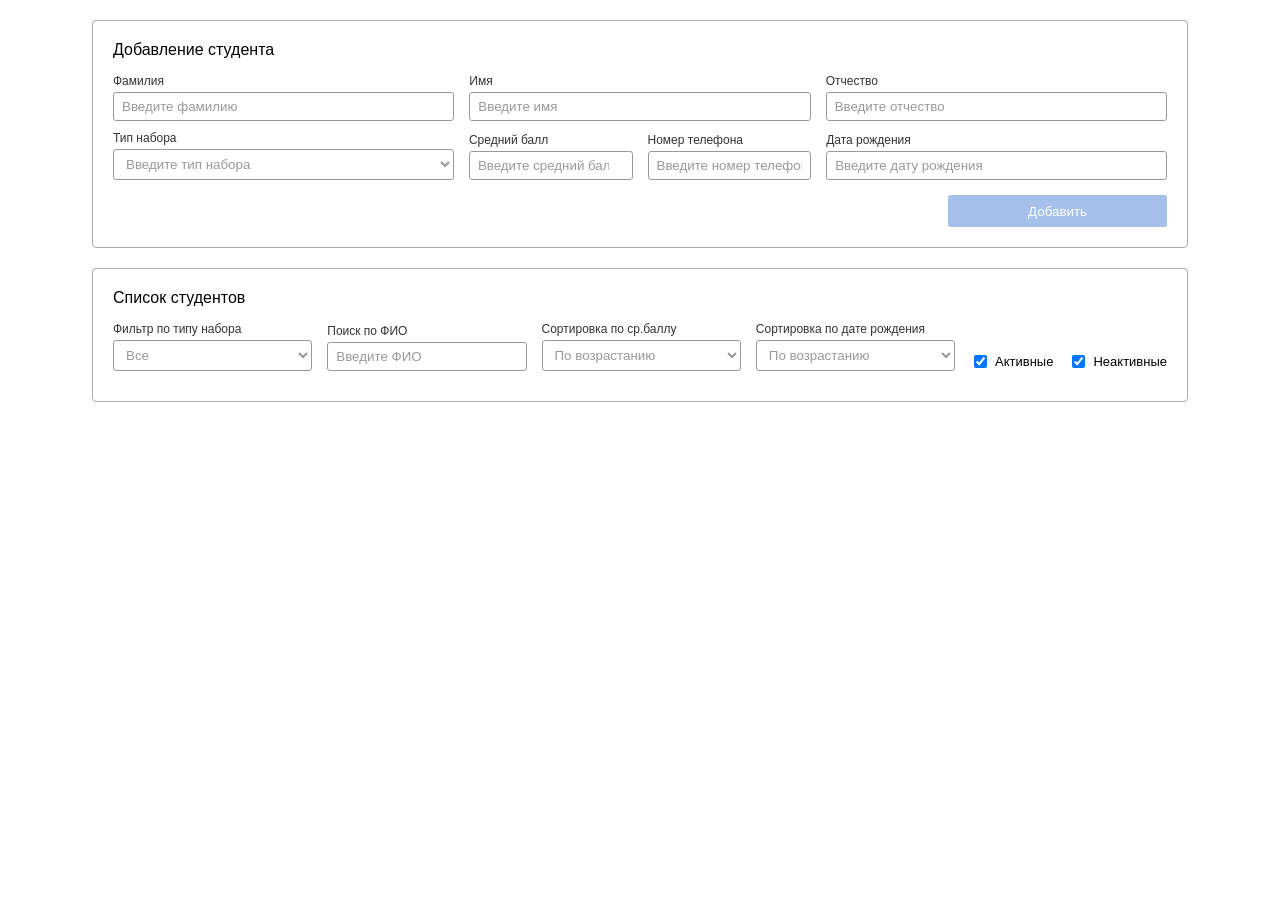
==== index.html @ 14b7da73 "Add files via upload" ====
<!DOCTYPE html>
<html lang="ru">
<head>
    <meta charset="UTF-8">
    <title>Управление студентами</title>
    <link rel="stylesheet" href="style.css">
</head>
<body>
    <div class="page">
        <fieldset class="card">
            <label>Добавление студента</label>
            <div class="line">
                <div class="field">
                    <label>Фамилия</label>
                    <input type="text" id="lastName" placeholder="Введите фамилию">
                </div>
                <div class="field">
                    <label>Имя</label>
                    <input type="text" id="firstName" placeholder="Введите имя">
                </div>
                <div class="field">
                    <label>Отчество</label>
                    <input type="text" id="middleName" placeholder="Введите отчество">
                </div>
            </div>
            <div class="line">
                <div class="field">
                    <label>Тип набора</label>
                    <select id="enrollmentType">
                        <option value="" disabled selected hidden>Введите тип набора</option>
                        <option value="Бюджетный">Бюджетный</option>
                        <option value="Целевой">Целевой</option>
                        <option value="Коммерческий">Коммерческий</option>
                    </select>
                </div>
                <div class="field half">
                    <label>Средний балл</label>
                    <input type="number" step="0.1" id="avgScore" placeholder="Введите средний балл">
                </div>
                <div class="field half">
                    <label>Номер телефона</label>
                    <input type="text" id="phone" placeholder="Введите номер телефона">
                </div>
                <div class="field">
                    <label>Дата рождения</label>
                    <input type="text" id="birthDate" placeholder="Введите дату рождения">
                </div>
            </div>
            <div class="line-btn">
                <button id="saveBtn" class="btn-primary">Добавить</button>
            </div>
        </fieldset>

        <fieldset class="card">
            <label>Список студентов</label>
            <div class="filters">
                <div class="field">
                    <label>Фильтр по типу набора</label>
                    <select id="filter">
                        <option value="">Все</option>
                        <option value="Бюджетный">Бюджетный</option>
                        <option value="Целевой">Целевой</option>
                        <option value="Коммерческий">Коммерческий</option>
                    </select>
                </div>
                <div class="field">
                    <label>Поиск по ФИО</label>
                    <input type="text" id="searchFio" placeholder="Введите ФИО">
                </div>
                <div class="field">
                    <label>Сортировка по ср.баллу</label>
                    <select id="sortScore">
                        <option value="up">По возрастанию</option>
                        <option value="down">По убыванию</option>
                    </select>
                </div>
                <div class="field">
                    <label>Сортировка по дате рождения</label>
                    <select id="sortBirth">
                        <option value="up">По возрастанию</option>
                        <option value="down">По убыванию</option>
                    </select>
                </div>
                <label class="check"><input type="checkbox" id="showActive" checked> Активные</label>
                <label class="check"><input type="checkbox" id="showInactive" checked> Неактивные</label>
            </div>

            <div id="studentsList" class="students-list"></div>
        </fieldset>
    </div>

    <div id="deleteWindow" class="delete-window">
        <div class="delete-box">
            <button id="deleteClose" class="delete-close">✕</button>
            <h3 class="delete-title">Удаление карточки студента</h3>
            <p class="delete-text">Вы действительно хотите удалить карточку студента <b id="deleteName"></b>?</p>
            <div class="delete-buttons">
                <button id="deleteNo" class="delete-btn no">Отменить</button>
                <button id="deleteYes" class="delete-btn yes">Удалить</button>
            </div>
        </div>
    </div>

    <script src="script.js"></script>
</body>
</html>
---- style.css ----
* { box-sizing: border-box; font-family: Arial, sans-serif; }

body {
    margin: 0;
    padding: 20px;
}

.page {
    max-width: 1100px;
    margin: 0 auto;
}

.card {
    border: 1px solid #aaa;
    border-radius: 4px;
    padding: 20px;
    margin-bottom: 20px;
}

.card > label {
    display: block;
    margin-bottom: 15px;
}

.line, .filters {
    display: flex;
    gap: 15px;
    flex-wrap: wrap;
    align-items: flex-end;
    margin-bottom: 10px;
}

.line-btn {
    margin-top: 15px;
    display: flex;
    justify-content: flex-end;
}

.field {
    display: flex;
    flex-direction: column;
    flex: 1;
    min-width: 140px;
}

.field.half {
    flex: 0.48;
    min-width: 0;
}

.field label {
    font-size: 12px;
    margin-bottom: 4px;
    color: #333;
}

input, select {
    padding: 6px 8px;
    border: 1px solid #999;
    border-radius: 3px;
    background: #fff;
}

.btn-primary {
    background: #2f6fdb;
    color: #fff;
    border: none;
    padding: 8px 80px;
    border-radius: 3px;
    cursor: pointer;
    height: 32px;
}

.btn-primary:hover { background: #2558b3; }

.btn-primary:disabled {
    background: #a5c0eb;
    cursor: not-allowed;
}

.check {
    display: flex;
    align-items: center;
    gap: 5px;
    font-size: 13px;
}

.students-list {
    max-height: 400px;
    overflow-y: auto;
    margin-top: 10px;
}

.student-card {
    border-radius: 4px;
    padding: 12px 15px;
    margin-bottom: 10px;
    position: relative;
    border: 1px solid #aaa;
}

.student-card.active { background: #c8e6c9; }
.student-card.inactive { background: #f5b7b1; }

.student-card h3 {
    margin: 0 0 8px;
    font-size: 14px;
}

.student-card p {
    margin: 2px 0;
    font-size: 13px;
}

.actions {
    position: absolute;
    top: 12px;
    right: 12px;
    display: flex;
    gap: 10px;
}

.actions button {
    background: none;
    border: none;
    cursor: pointer;
    font-size: 16px;
    color: #2f6fdb;
}

.actions button.delete { color: #c0392b; }

input,
select,
textarea {
    color: #999;
}

input::placeholder,
textarea::placeholder {
    color: #999;
    opacity: 1;
}

.delete-window {
    position: fixed;
    top: 0;
    left: 0;
    width: 100%;
    height: 100%;
    background: rgba(0, 0, 0, 0.4);
    display: none;
    align-items: center;
    justify-content: center;
}

.delete-window.show {
    display: flex;
}

.delete-box {
    background: #fff;
    padding: 20px;
    border: 1px solid #aaa;
    border-radius: 4px;
    max-width: 420px;
    width: 90%;
    position: relative;
}

.delete-close {
    position: absolute;
    top: 15px;
    right: 15px;
    background: none;
    border: none;
    font-size: 16px;
    color: #999;
    cursor: pointer;
}

.delete-title {
    margin: 0 0 12px;
    font-size: 16px;
    color: #333;
}

.delete-text {
    margin: 0 0 20px;
    font-size: 13px;
    color: #333;
    line-height: 1.5;
}

.delete-buttons {
    display: flex;
    justify-content: flex-end;
    gap: 10px;
}

.delete-btn {
    padding: 8px 24px;
    border-radius: 3px;
    cursor: pointer;
    font-size: 13px;
}

.delete-btn.no {
    background: #fff;
    border: 1px solid #999;
    color: #333;
}

.delete-btn.no:hover { background: #f0f0f0; }

.delete-btn.yes {
    background: #2f6fdb;
    border: none;
    color: #fff;
}

.delete-btn.yes:hover { background: #2558b3; }
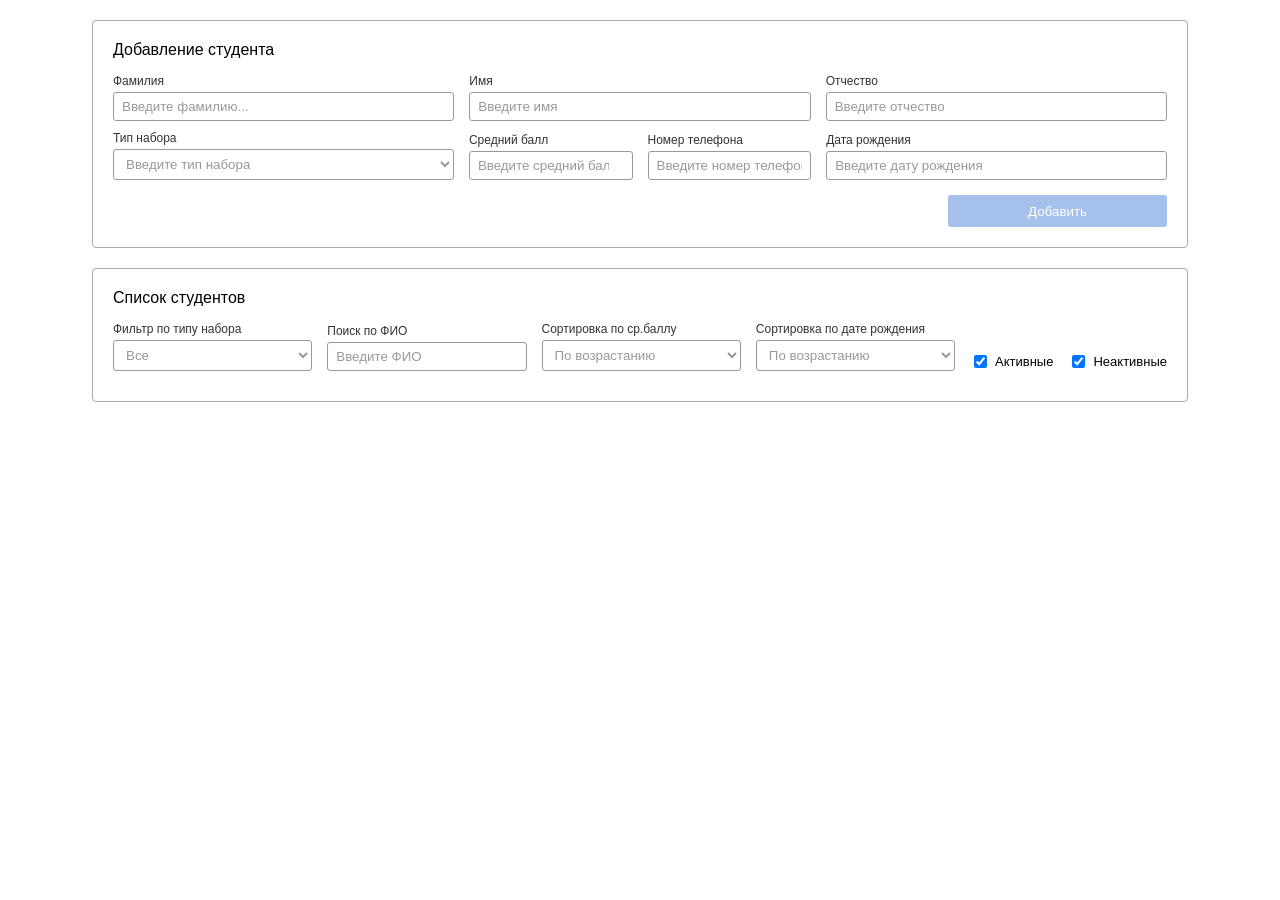
==== commit 36a3a0c0: "fix(app) - обзор первого темтового" ====
--- a/index.html
+++ b/index.html
@@ -12,7 +12,7 @@
             <div class="line">
                 <div class="field">
                     <label>Фамилия</label>
-                    <input type="text" id="lastName" placeholder="Введите фамилию">
+                    <input type="text" id="lastName" placeholder="Введите фамилию...">
                 </div>
                 <div class="field">
                     <label>Имя</label>
@@ -35,7 +35,7 @@
                 </div>
                 <div class="field half">
                     <label>Средний балл</label>
-                    <input type="number" step="0.1" id="avgScore" placeholder="Введите средний балл">
+                    <input type="number" step="0.1" id="avgScore" min="2" max="5" placeholder="Введите средний балл">
                 </div>
                 <div class="field half">
                     <label>Номер телефона</label>
@@ -89,14 +89,28 @@
         </fieldset>
     </div>
 
-    <div id="deleteWindow" class="delete-window">
+    <div id="deleteWindow" 
+         class="delete-window">
         <div class="delete-box">
-            <button id="deleteClose" class="delete-close">✕</button>
-            <h3 class="delete-title">Удаление карточки студента</h3>
-            <p class="delete-text">Вы действительно хотите удалить карточку студента <b id="deleteName"></b>?</p>
+            <button id="deleteClose" 
+                    class="delete-close">
+                    ✕
+            </button>
+            <h3 class="delete-title">
+                Удаление карточки студента
+            </h3>
+            <p class="delete-text">
+                Вы действительно хотите удалить карточку студента <br> <b id="deleteName"></b>?
+            </p>
             <div class="delete-buttons">
-                <button id="deleteNo" class="delete-btn no">Отменить</button>
-                <button id="deleteYes" class="delete-btn yes">Удалить</button>
+                <button id="deleteNo" 
+                        class="delete-btn no">
+                        Отменить
+                </button>
+                <button id="deleteYes" 
+                        class="delete-btn yes">
+                    Удалить
+                </button>
             </div>
         </div>
     </div>
--- a/style.css
+++ b/style.css
@@ -22,7 +22,8 @@
     margin-bottom: 15px;
 }
 
-.line, .filters {
+.line,
+.filters {
     display: flex;
     gap: 15px;
     flex-wrap: wrap;
@@ -190,6 +191,7 @@
     font-size: 13px;
     color: #333;
     line-height: 1.5;
+    text-align: justify;
 }
 
 .delete-buttons {
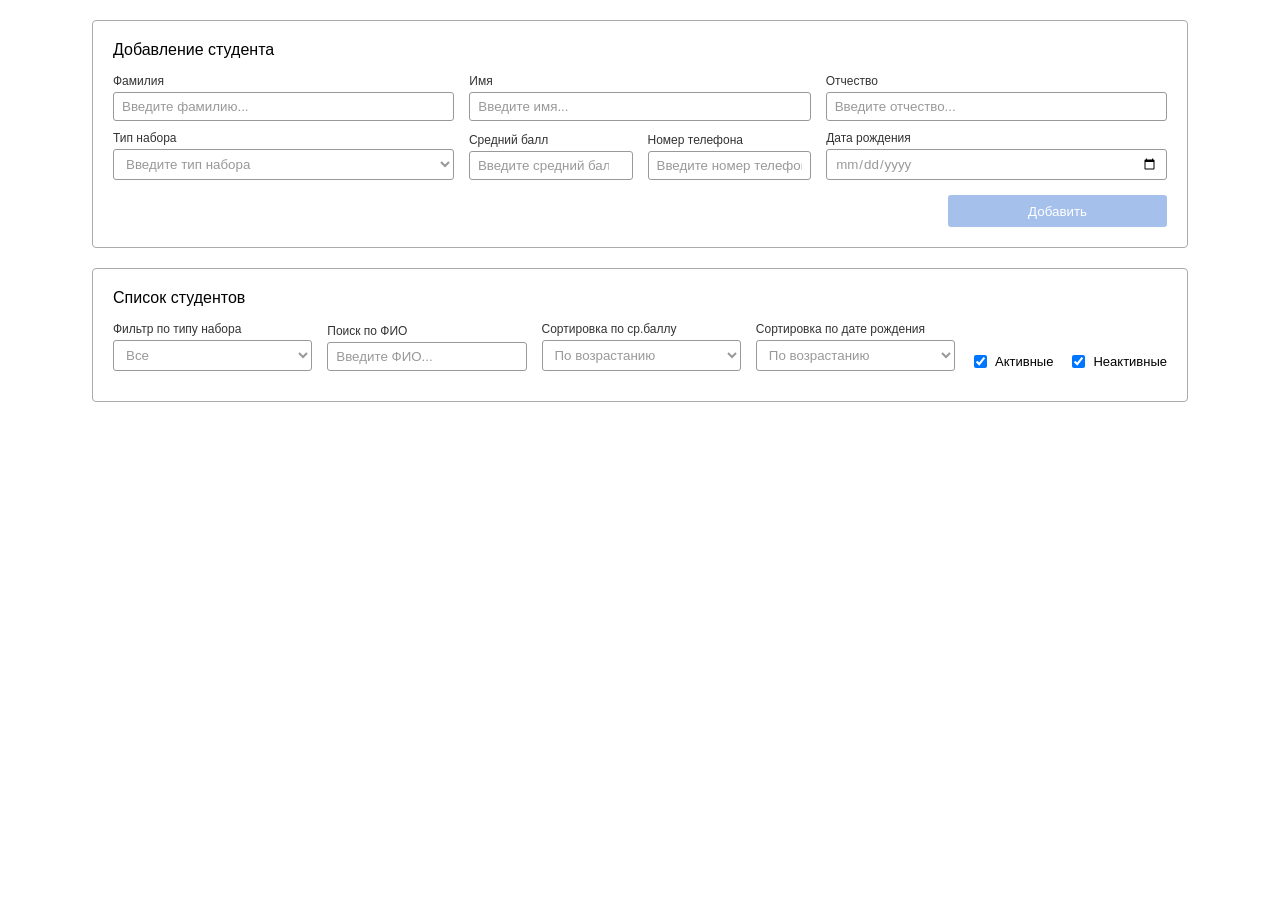
==== commit 4b7f0913: "fix(2)" ====
--- a/index.html
+++ b/index.html
@@ -8,19 +8,25 @@
 <body>
     <div class="page">
         <fieldset class="card">
-            <label>Добавление студента</label>
+            <label id="formTitle">Добавление студента</label>
             <div class="line">
                 <div class="field">
                     <label>Фамилия</label>
-                    <input type="text" id="lastName" placeholder="Введите фамилию...">
+                    <input type="text"
+                           id="lastName"
+                           placeholder="Введите фамилию...">
                 </div>
                 <div class="field">
                     <label>Имя</label>
-                    <input type="text" id="firstName" placeholder="Введите имя">
+                    <input type="text"
+                           id="firstName"
+                           placeholder="Введите имя...">
                 </div>
                 <div class="field">
                     <label>Отчество</label>
-                    <input type="text" id="middleName" placeholder="Введите отчество">
+                    <input type="text"
+                           id="middleName"
+                           placeholder="Введите отчество...">
                 </div>
             </div>
             <div class="line">
@@ -35,19 +41,33 @@
                 </div>
                 <div class="field half">
                     <label>Средний балл</label>
-                    <input type="number" step="0.1" id="avgScore" min="2" max="5" placeholder="Введите средний балл">
+                    <input type="number"
+                           step="0.1"
+                           id="avgScore"
+                           min="2" max="5"
+                           placeholder="Введите средний балл...">
                 </div>
                 <div class="field half">
                     <label>Номер телефона</label>
-                    <input type="text" id="phone" placeholder="Введите номер телефона">
+                    <input type="text"
+                           id="phone"
+                           placeholder="Введите номер телефона...">
                 </div>
                 <div class="field">
                     <label>Дата рождения</label>
-                    <input type="text" id="birthDate" placeholder="Введите дату рождения">
+                    <input type="date"
+                           id="birthDate">
                 </div>
             </div>
-            <div class="line-btn">
-                <button id="saveBtn" class="btn-primary">Добавить</button>
+            <div class="line-button">
+                <button id="saveButton"
+                        class="button-primary">
+                        Добавить
+                </button>
+                <button id="cancelButton"
+                        class="button-cancel">
+                        Отменить
+                </button>
             </div>
         </fieldset>
 
@@ -65,7 +85,9 @@
                 </div>
                 <div class="field">
                     <label>Поиск по ФИО</label>
-                    <input type="text" id="searchFio" placeholder="Введите ФИО">
+                    <input type="text"
+                           id="searchFio"
+                           placeholder="Введите ФИО...">
                 </div>
                 <div class="field">
                     <label>Сортировка по ср.баллу</label>
@@ -81,8 +103,18 @@
                         <option value="down">По убыванию</option>
                     </select>
                 </div>
-                <label class="check"><input type="checkbox" id="showActive" checked> Активные</label>
-                <label class="check"><input type="checkbox" id="showInactive" checked> Неактивные</label>
+                <label class="check">
+                    <input type="checkbox"
+                           id="showActive"
+                           checked>
+                    Активные
+                </label>
+                <label class="check">
+                    <input type="checkbox"
+                           id="showInactive"
+                           checked>
+                    Неактивные
+                </label>
             </div>
 
             <div id="studentsList" class="students-list"></div>
@@ -104,12 +136,12 @@
             </p>
             <div class="delete-buttons">
                 <button id="deleteNo" 
-                        class="delete-btn no">
+                        class="delete-button no">
                         Отменить
                 </button>
                 <button id="deleteYes" 
-                        class="delete-btn yes">
-                    Удалить
+                        class="delete-button yes">
+                        Удалить
                 </button>
             </div>
         </div>
--- a/style.css
+++ b/style.css
@@ -31,7 +31,7 @@
     margin-bottom: 10px;
 }
 
-.line-btn {
+.line-button {
     margin-top: 15px;
     display: flex;
     justify-content: flex-end;
@@ -62,7 +62,7 @@
     background: #fff;
 }
 
-.btn-primary {
+.button-primary {
     background: #2f6fdb;
     color: #fff;
     border: none;
@@ -72,9 +72,9 @@
     height: 32px;
 }
 
-.btn-primary:hover { background: #2558b3; }
-
-.btn-primary:disabled {
+.button-primary:hover { background: #2558b3; }
+
+.button-primary:disabled {
     background: #a5c0eb;
     cursor: not-allowed;
 }
@@ -200,25 +200,30 @@
     gap: 10px;
 }
 
-.delete-btn {
+.delete-button {
     padding: 8px 24px;
     border-radius: 3px;
     cursor: pointer;
     font-size: 13px;
 }
 
-.delete-btn.no {
+.delete-button.no {
     background: #fff;
     border: 1px solid #999;
     color: #333;
 }
 
-.delete-btn.no:hover { background: #f0f0f0; }
-
-.delete-btn.yes {
+.delete-button.no:hover { background: #f0f0f0; }
+
+.delete-button.yes {
     background: #2f6fdb;
     border: none;
     color: #fff;
 }
 
-.delete-btn.yes:hover { background: #2558b3; }+.button-cancel {
+    display: none;
+    margin-left: 10px;
+}
+
+.delete-button.yes:hover { background: #2558b3; }
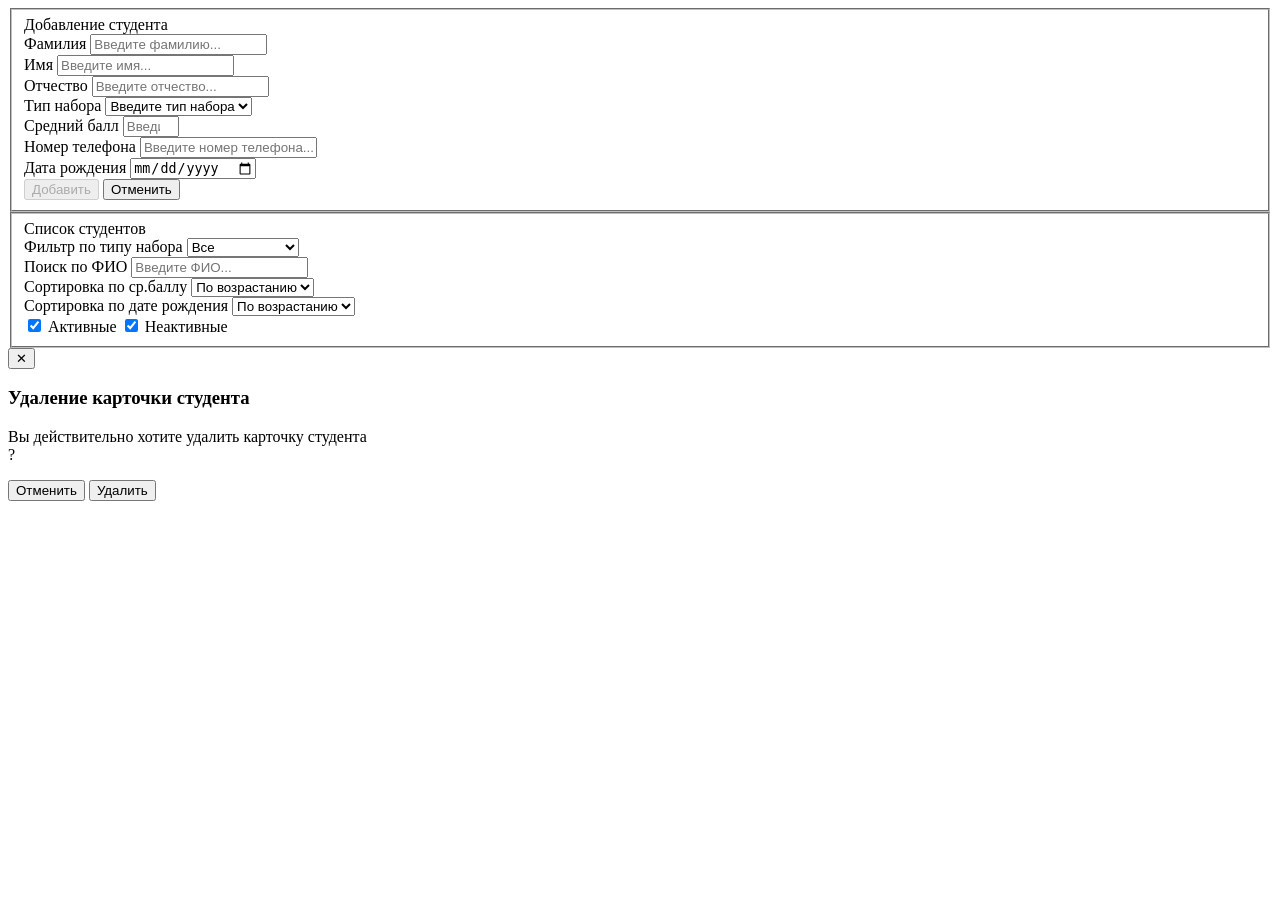
==== commit 3a226c8d: "fix(4)" ====
--- a/index.html
+++ b/index.html
@@ -34,9 +34,9 @@
                     <label>Тип набора</label>
                     <select id="enrollmentType">
                         <option value="" disabled selected hidden>Введите тип набора</option>
-                        <option value="Бюджетный">Бюджетный</option>
-                        <option value="Целевой">Целевой</option>
-                        <option value="Коммерческий">Коммерческий</option>
+                        <option value="1">Бюджетный</option>
+                        <option value="2">Целевой</option>
+                        <option value="3">Коммерческий</option>
                     </select>
                 </div>
                 <div class="field half">
@@ -78,29 +78,29 @@
                     <label>Фильтр по типу набора</label>
                     <select id="filter">
                         <option value="">Все</option>
-                        <option value="Бюджетный">Бюджетный</option>
-                        <option value="Целевой">Целевой</option>
-                        <option value="Коммерческий">Коммерческий</option>
+                        <option value="1">Бюджетный</option>
+                        <option value="2">Целевой</option>
+                        <option value="3">Коммерческий</option>
                     </select>
                 </div>
                 <div class="field">
                     <label>Поиск по ФИО</label>
                     <input type="text"
-                           id="searchFio"
+                           id="searchFullName"
                            placeholder="Введите ФИО...">
                 </div>
                 <div class="field">
                     <label>Сортировка по ср.баллу</label>
                     <select id="sortScore">
-                        <option value="up">По возрастанию</option>
-                        <option value="down">По убыванию</option>
+                        <option value="1">По возрастанию</option>
+                        <option value="2">По убыванию</option>
                     </select>
                 </div>
                 <div class="field">
                     <label>Сортировка по дате рождения</label>
                     <select id="sortBirth">
-                        <option value="up">По возрастанию</option>
-                        <option value="down">По убыванию</option>
+                        <option value="1">По возрастанию</option>
+                        <option value="2">По убыванию</option>
                     </select>
                 </div>
                 <label class="check">
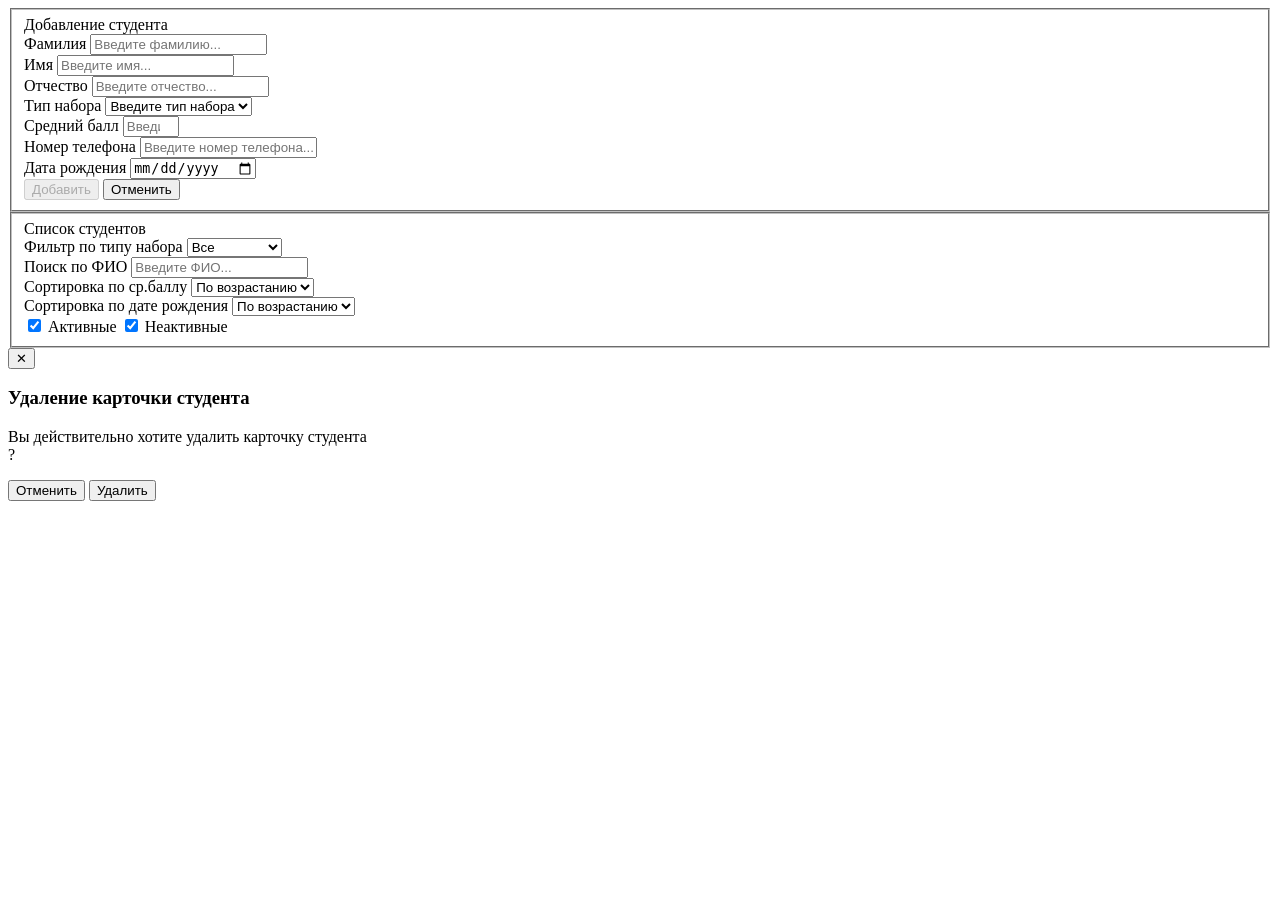
==== commit bd48abea: "Подключение бэка" ====
--- a/index.html
+++ b/index.html
@@ -35,8 +35,8 @@
                     <select id="enrollmentType">
                         <option value="" disabled selected hidden>Введите тип набора</option>
                         <option value="1">Бюджетный</option>
-                        <option value="2">Целевой</option>
-                        <option value="3">Коммерческий</option>
+                        <option value="2">Коммерция</option>
+                        <option value="3">Целевой</option>
                     </select>
                 </div>
                 <div class="field half">
@@ -79,8 +79,8 @@
                     <select id="filter">
                         <option value="">Все</option>
                         <option value="1">Бюджетный</option>
-                        <option value="2">Целевой</option>
-                        <option value="3">Коммерческий</option>
+                        <option value="2">Коммерция</option>
+                        <option value="3">Целевой</option>
                     </select>
                 </div>
                 <div class="field">
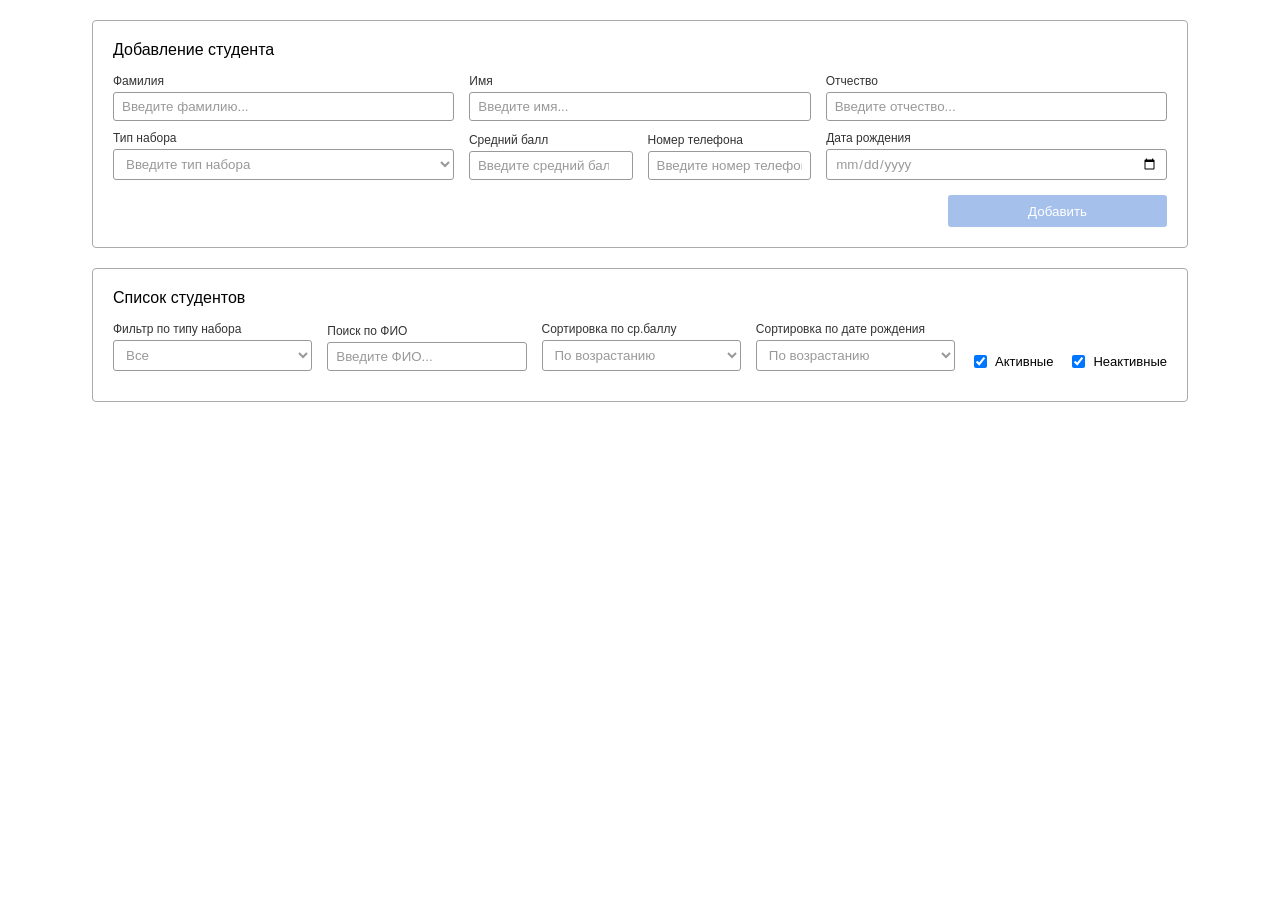
==== commit 394f9230: "fix(2.0)" ====
--- a/index.html
+++ b/index.html
@@ -33,7 +33,11 @@
                 <div class="field">
                     <label>Тип набора</label>
                     <select id="enrollmentType">
-                        <option value="" disabled selected hidden>Введите тип набора</option>
+                        <option value="" 
+                                disabled 
+                                selected 
+                                hidden>
+                                Введите тип набора</option>
                         <option value="1">Бюджетный</option>
                         <option value="2">Коммерция</option>
                         <option value="3">Целевой</option>
@@ -44,7 +48,6 @@
                     <input type="number"
                            step="0.1"
                            id="avgScore"
-                           min="2" max="5"
                            placeholder="Введите средний балл...">
                 </div>
                 <div class="field half">
@@ -117,7 +120,9 @@
                 </label>
             </div>
 
-            <div id="studentsList" class="students-list"></div>
+            <div id="studentsList" 
+                 class="students-list">
+            </div>
         </fieldset>
     </div>
 
@@ -136,11 +141,11 @@
             </p>
             <div class="delete-buttons">
                 <button id="deleteNo" 
-                        class="delete-button no">
+                        class="action-button cancel-button">
                         Отменить
                 </button>
                 <button id="deleteYes" 
-                        class="delete-button yes">
+                        class="action-button confirm-button">
                         Удалить
                 </button>
             </div>
--- a/style.css
+++ b/style.css
@@ -0,0 +1,246 @@
+* {
+    box-sizing: border-box;
+    font-family: Arial, sans-serif;
+}
+
+body {
+    margin: 0;
+    padding: 20px;
+}
+
+.page {
+    max-width: 1100px;
+    margin: 0 auto;
+}
+
+.card {
+    border: 1px solid #aaa;
+    border-radius: 4px;
+    padding: 20px;
+    margin-bottom: 20px;
+
+    & > label {
+        display: block;
+        margin-bottom: 15px;
+    }
+}
+
+.line,
+.filters {
+    display: flex;
+    gap: 15px;
+    flex-wrap: wrap;
+    align-items: flex-end;
+    margin-bottom: 10px;
+}
+
+.line-button {
+    margin-top: 15px;
+    display: flex;
+    justify-content: flex-end;
+}
+
+.field {
+    display: flex;
+    flex-direction: column;
+    flex: 1;
+    min-width: 140px;
+
+    &.half {
+        flex: 0.48;
+        min-width: 0;
+    }
+
+    & label {
+        font-size: 12px;
+        margin-bottom: 4px;
+        color: #333;
+    }
+}
+
+input,
+select {
+    padding: 6px 8px;
+    border: 1px solid #999;
+    border-radius: 3px;
+    background: #fff;
+}
+
+.button-primary {
+    background: #2f6fdb;
+    color: #fff;
+    border: none;
+    padding: 8px 80px;
+    border-radius: 3px;
+    cursor: pointer;
+    height: 32px;
+
+    &:hover {
+        background: #2558b3;
+    }
+
+    &:disabled {
+        background: #a5c0eb;
+        cursor: not-allowed;
+    }
+}
+
+.action-button {
+    padding: 8px 24px;
+    border-radius: 3px;
+    cursor: pointer;
+    font-size: 13px;
+}
+
+.confirm-button {
+    background: #2f6fdb;
+    border: none;
+    color: #fff;
+
+    &:hover {
+        background: #2558b3;
+    }
+}
+
+.cancel-button {
+    background: #fff;
+    border: 1px solid #999;
+    color: #333;
+
+    &:hover {
+        background: #f0f0f0;
+    }
+}
+
+.check {
+    display: flex;
+    align-items: center;
+    gap: 5px;
+    font-size: 13px;
+}
+
+.students-list {
+    max-height: 400px;
+    overflow-y: auto;
+    margin-top: 10px;
+}
+
+.student-card {
+    border-radius: 4px;
+    padding: 12px 15px;
+    margin-bottom: 10px;
+    position: relative;
+    border: 1px solid #aaa;
+
+    &.active {
+        background: #c8e6c9;
+    }
+
+    &.inactive {
+        background: #f5b7b1;
+    }
+
+    & h3 {
+        margin: 0 0 8px;
+        font-size: 14px;
+    }
+
+    & p {
+        margin: 2px 0;
+        font-size: 13px;
+    }
+}
+
+.actions {
+    position: absolute;
+    top: 12px;
+    right: 12px;
+    display: flex;
+    gap: 10px;
+
+    & button {
+        background: none;
+        border: none;
+        cursor: pointer;
+        font-size: 16px;
+        color: #2f6fdb;
+
+        &.delete {
+            color: #c0392b;
+        }
+    }
+}
+
+input,
+select,
+textarea {
+    color: #999;
+}
+
+input::placeholder,
+textarea::placeholder {
+    color: #999;
+    opacity: 1;
+}
+
+.delete-window {
+    position: fixed;
+    top: 0;
+    left: 0;
+    width: 100%;
+    height: 100%;
+    background: rgba(0, 0, 0, 0.4);
+    display: none;
+    align-items: center;
+    justify-content: center;
+
+    &.show {
+        display: flex;
+    }
+}
+
+.delete-box {
+    background: #fff;
+    padding: 20px;
+    border: 1px solid #aaa;
+    border-radius: 4px;
+    max-width: 420px;
+    width: 90%;
+    position: relative;
+
+    & .delete-close {
+        position: absolute;
+        top: 15px;
+        right: 15px;
+        background: none;
+        border: none;
+        font-size: 16px;
+        color: #999;
+        cursor: pointer;
+    }
+
+    & .delete-title {
+        margin: 0 0 12px;
+        font-size: 16px;
+        color: #333;
+    }
+
+    & .delete-text {
+        margin: 0 0 20px;
+        font-size: 13px;
+        color: #333;
+        line-height: 1.5;
+        text-align: justify;
+    }
+
+    & .delete-buttons {
+        display: flex;
+        justify-content: flex-end;
+        gap: 10px;
+    }
+}
+
+.button-cancel {
+    display: none;
+    margin-left: 10px;
+}
